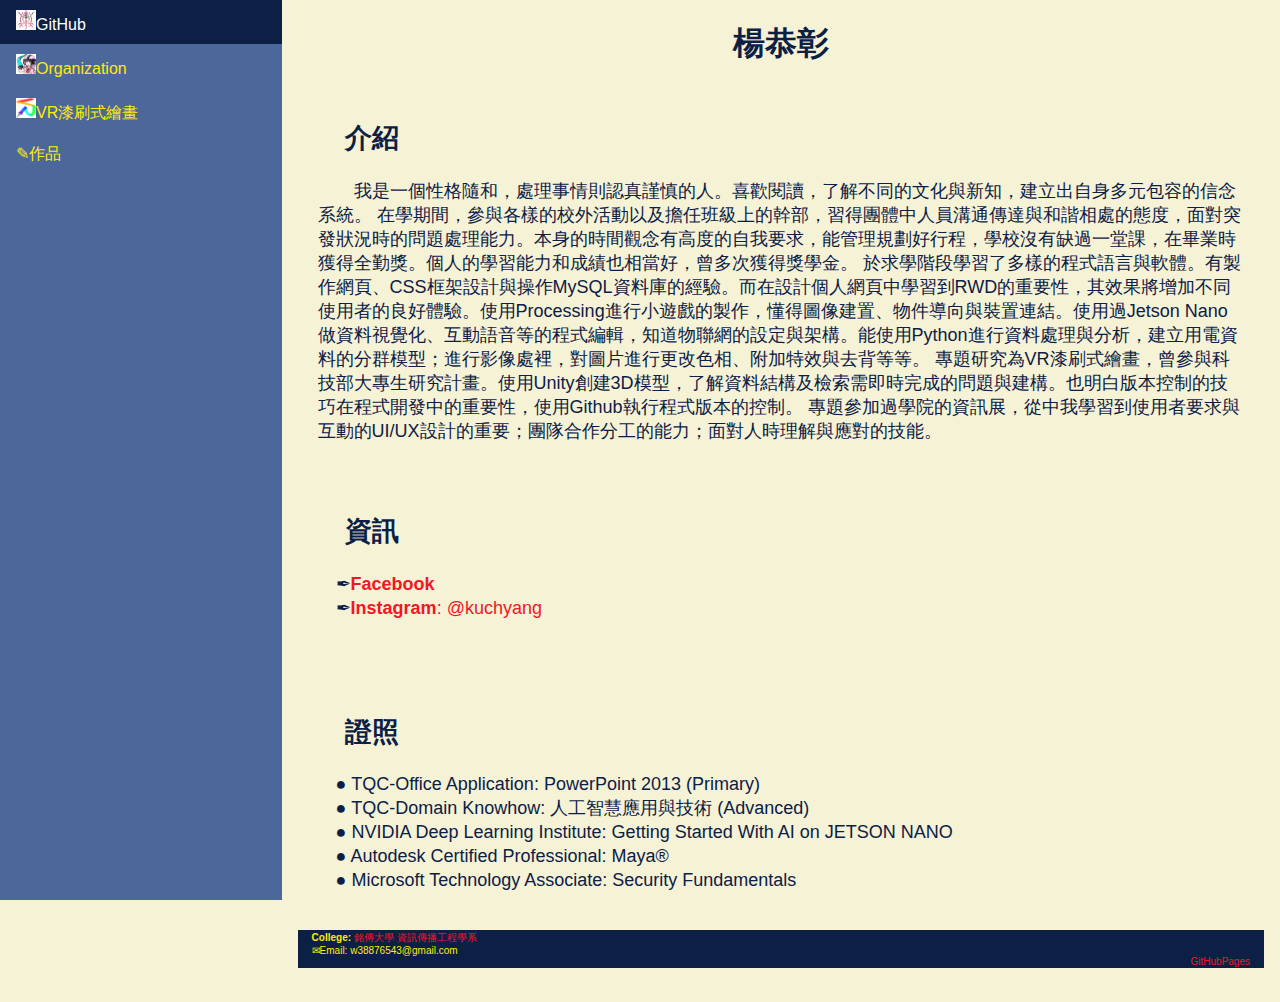
==== index.html @ 36f931e2 "Update index.html" ====
<!DOCTYPE html>
<html>
  <head>
    <title>楊恭彰 kuchyang</title>
    <meta charset="utf-8"> <meta name="viewport" content="width=device-width, initial-scale=1">
    <meta name="keywords" content="楊恭彰, kuchyang"> <meta name="description" content="楊恭彰,kuchyang"> <meta name="author" content="楊恭彰">
    <link rel="stylesheet" href="class/css/style.css">
    <link rel="icon" type="image/jpg" size="64x64 16x16 32x32" href="class/image/68319569.jpg">
    <style></style>
  </head>
  
  <body>
    
    <div class=" " >
      <ul class="sidenav">
        <li><a href="https://github.com/kuchyang" title="kuchyang"><img alt="kuchyang"style="width:20px;height:20px;"src="class/image/68319569.jpg">GitHub</a></li>
        <li><a href="https://github.com/vr-paint" title="vr-paint"><img alt="vr-paint"style="width:20px;height:20px;"src="class/image/vrpb001.png"target="_blank">Organization</a></li>
        <li><a href="https://vr-paint.github.io/brush-web/" title="VR-paint brush"><img alt="vrpb"style="width:20px;height:20px;"src="class/image/vrpb003.png">VR漆刷式繪畫</a></li>
        <li><a href="https://kuchyang.github.io/works.html" title="works">✎作品</a></li>
      </ul>
    </div>
<!--內文-->
<div class="content">
    <div style="text-align: center">
      <h1><b>楊恭彰</b></h1>
    </div>
    
    <div class="Abstract" >
      <h2>　介紹</h2>
      <p>　　我是一個性格隨和，處理事情則認真謹慎的人。喜歡閱讀，了解不同的文化與新知，建立出自身多元包容的信念系統。

在學期間，參與各樣的校外活動以及擔任班級上的幹部，習得團體中人員溝通傳達與和諧相處的態度，面對突發狀況時的問題處理能力。本身的時間觀念有高度的自我要求，能管理規劃好行程，學校沒有缺過一堂課，在畢業時獲得全勤獎。個人的學習能力和成績也相當好，曾多次獲得獎學金。

於求學階段學習了多樣的程式語言與軟體。有製作網頁、CSS框架設計與操作MySQL資料庫的經驗。而在設計個人網頁中學習到RWD的重要性，其效果將增加不同使用者的良好體驗。使用Processing進行小遊戲的製作，懂得圖像建置、物件導向與裝置連結。使用過Jetson Nano做資料視覺化、互動語音等的程式編輯，知道物聯網的設定與架構。能使用Python進行資料處理與分析，建立用電資料的分群模型；進行影像處裡，對圖片進行更改色相、附加特效與去背等等。

專題研究為VR漆刷式繪畫，曾參與科技部大專生研究計畫。使用Unity創建3D模型，了解資料結構及檢索需即時完成的問題與建構。也明白版本控制的技巧在程式開發中的重要性，使用Github執行程式版本的控制。
專題參加過學院的資訊展，從中我學習到使用者要求與互動的UI/UX設計的重要；團隊合作分工的能力；面對人時理解與應對的技能。
        
      </br>

      </p>
    </div>
    <div class="Abstract" >
      <h2>　資訊</h2>
      <p>　✒<a href="https://www.facebook.com/people/%E6%A5%8A%E6%81%AD%E5%BD%B0/100006160692085/"><b>Facebook</b></a></br>
         　✒<a href="https://www.instagram.com/kuchyang/"><b>Instagram</b>: @kuchyang</a></br>
         　

      </p>
    </div>
   
    <div class="Abstract" >
      <h2>　證照</h2>
      <p>　● TQC-Office Application: PowerPoint 2013 (Primary) </br>
         　● TQC-Domain Knowhow: 人工智慧應用與技術 (Advanced) </br>
         　● NVIDIA Deep Learning Institute: Getting Started With AI on JETSON NANO </br>
         　● Autodesk Certified Professional: Maya® </br>
         　● Microsoft Technology Associate: Security Fundamentals </br>

      </p>
    </div>


    
    <footer>
        <b>College: </b><a href="https://web.mcu.edu.tw">銘傳大學</a> 
        <a href="https://sites.google.com/mail.mcu.edu.tw/cce">資訊傳播工程學系</a></br>
        ✉Email: w38876543@gmail.com</br>
        <div style="text-align:right"><a href="https://github.com/kuchyang/kuchyang.github.io">GitHubPages</a></div>
    </footer>


</div>
  </body>

</html>
---- class/css/style.css ----
.Block_Color{/*淺黃#F5F2D6 黃#FFEB0A 夜青#4C679A 紅#EA202C 夜#0C2045*/}

.Abstract {
  /*background-color: #e6ffff;color: #000d1a;*/
  border: 0px solid black; margin: 10px; padding: 10px;
  font-size: 18px;
}

body {
  background-color:#F5F2D6;color:#0C2045;
  font-family: Arial, sans-serif; /*字型*/
  margin: 0;
}h1 {/*標題*/ text-align: center;}
footer {/* 尾腳 */
  /*padding: 5px;text-align: center;*/
  font-size: 10px; padding:1px 14px;
  background-color:#0C2045;color:#FFEB0A;
}

a{color:#F31625;text-decoration:none;/*隱藏連結底線*/}a:hover{text-decoration:underline;/*滑鼠移經時顯示底線*/}

ul.sidenav {/*導航欄*/
  list-style-type: none;
  margin: 0; padding: 0; width: 22%;/*導航欄寬(邊界)*/
  background-color: #4C679A;
  position: fixed; height: 100%; overflow: auto;
}
ul.sidenav li a {
  display: block;/*指定填充*/ color: #FFEB0A;
  padding: 10px 16px; text-decoration: none;
}
ul.sidenav li a:hover{/*鼠標移到上方時更改背景色*/
  background-color: #0C2045; color: white;
}

div.content {/*內容*/
  margin-left: 22%;/*導航欄寬(邊界)*/
  padding: 1px 16px; height: 1000px;
}

@media screen and (max-width:900px) {/*屏幕<900px,導航欄轉為頂部*/
  ul.sidenav {width: 100%; height: auto; position: relative; }
  ul.sidenav li a {float: left; padding: 15px; }
  div.content {margin-left: 0;}
}
@media screen and (max-width:400px) {/*屏幕<400px,導航欄垂直堆疊*/
  ul.sidenav li a {text-align: center; float: none; }
}










.embed-container { 
  position: relative; 
  padding-bottom: 56.25%; 長寬比
  height: 0;  overflow: hidden; max-width: 100%; 
} 
.embed-container iframe, .embed-container object, .embed-container embed { 
  position: absolute; 
  top: 0; left: 5%;  width: 90%; height: 100%; 
}
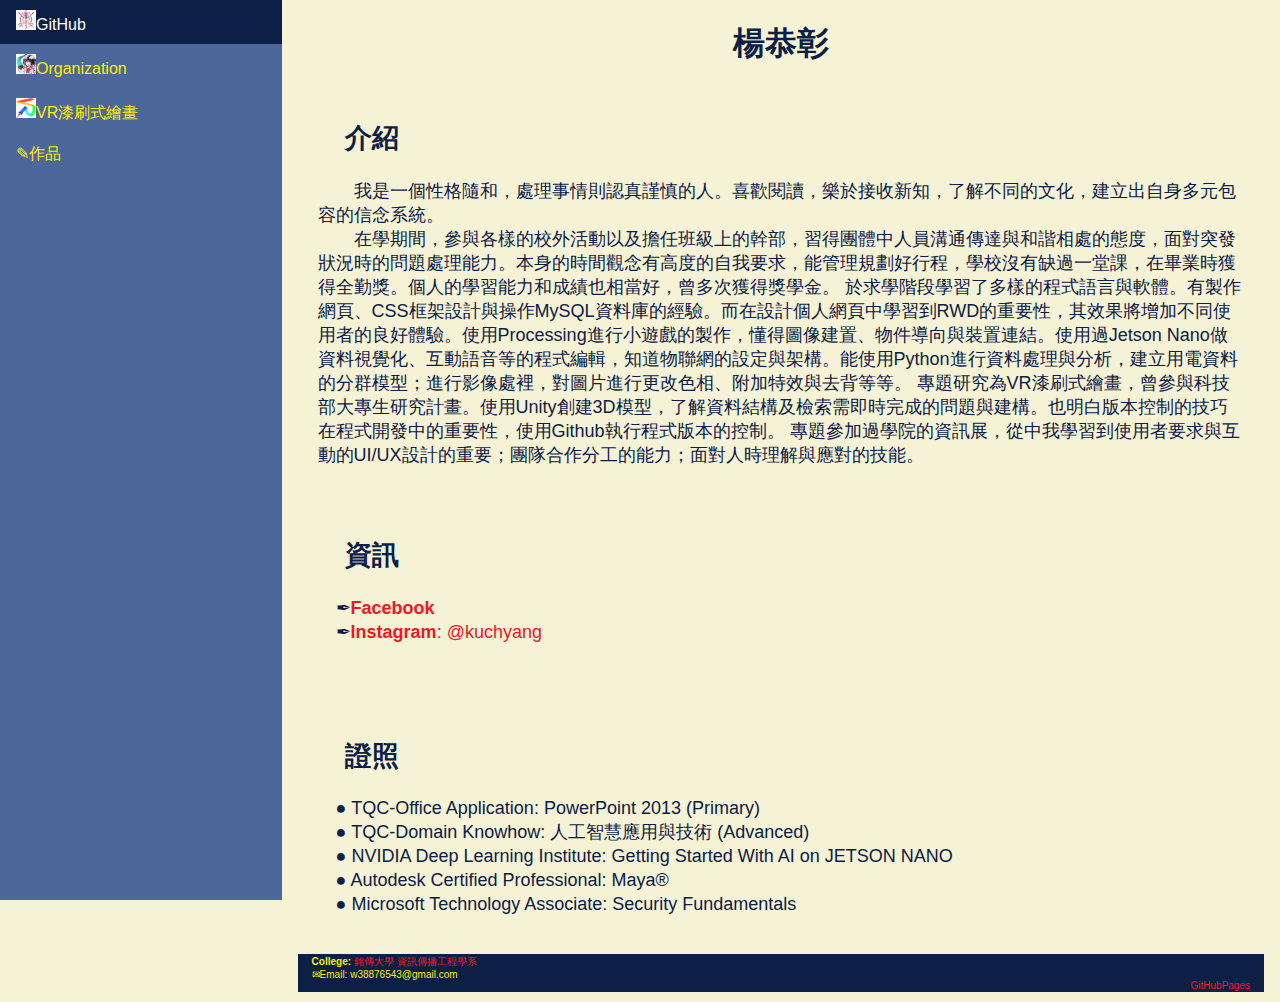
==== commit 9578ad78: "Update index.html" ====
--- a/index.html
+++ b/index.html
@@ -27,9 +27,9 @@
     
     <div class="Abstract" >
       <h2>　介紹</h2>
-      <p>　　我是一個性格隨和，處理事情則認真謹慎的人。喜歡閱讀，了解不同的文化與新知，建立出自身多元包容的信念系統。
+      <p>　　我是一個性格隨和，處理事情則認真謹慎的人。喜歡閱讀，樂於接收新知，了解不同的文化，建立出自身多元包容的信念系統。</br>
 
-在學期間，參與各樣的校外活動以及擔任班級上的幹部，習得團體中人員溝通傳達與和諧相處的態度，面對突發狀況時的問題處理能力。本身的時間觀念有高度的自我要求，能管理規劃好行程，學校沒有缺過一堂課，在畢業時獲得全勤獎。個人的學習能力和成績也相當好，曾多次獲得獎學金。
+　　在學期間，參與各樣的校外活動以及擔任班級上的幹部，習得團體中人員溝通傳達與和諧相處的態度，面對突發狀況時的問題處理能力。本身的時間觀念有高度的自我要求，能管理規劃好行程，學校沒有缺過一堂課，在畢業時獲得全勤獎。個人的學習能力和成績也相當好，曾多次獲得獎學金。
 
 於求學階段學習了多樣的程式語言與軟體。有製作網頁、CSS框架設計與操作MySQL資料庫的經驗。而在設計個人網頁中學習到RWD的重要性，其效果將增加不同使用者的良好體驗。使用Processing進行小遊戲的製作，懂得圖像建置、物件導向與裝置連結。使用過Jetson Nano做資料視覺化、互動語音等的程式編輯，知道物聯網的設定與架構。能使用Python進行資料處理與分析，建立用電資料的分群模型；進行影像處裡，對圖片進行更改色相、附加特效與去背等等。
 
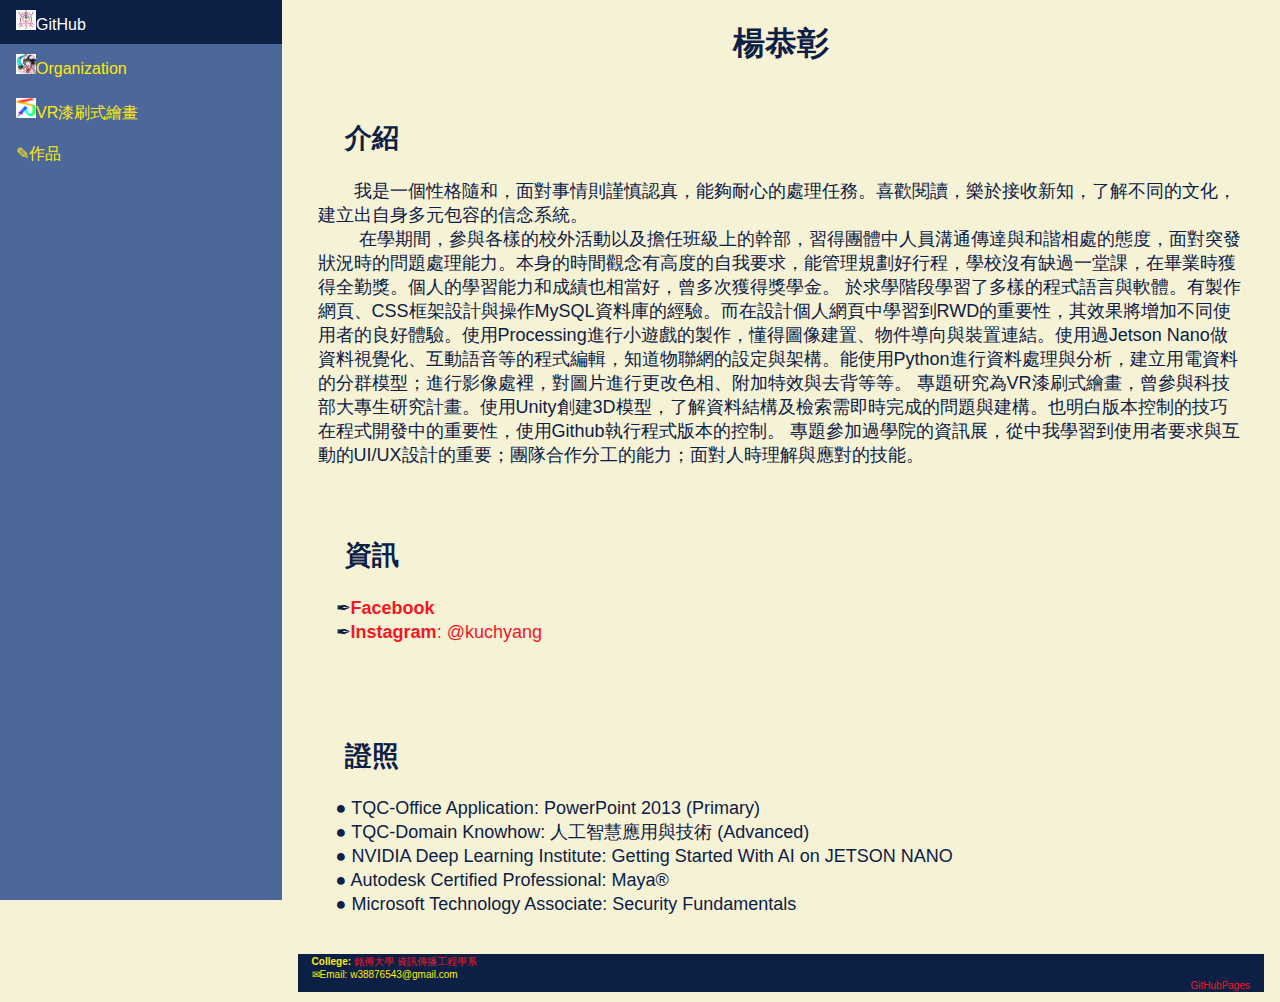
==== commit c4d97101: "Update index.html" ====
--- a/index.html
+++ b/index.html
@@ -27,9 +27,9 @@
     
     <div class="Abstract" >
       <h2>　介紹</h2>
-      <p>　　我是一個性格隨和，處理事情則認真謹慎的人。喜歡閱讀，樂於接收新知，了解不同的文化，建立出自身多元包容的信念系統。</br>
+      <p>　　我是一個性格隨和，面對事情則謹慎認真，能夠耐心的處理任務。喜歡閱讀，樂於接收新知，了解不同的文化，建立出自身多元包容的信念系統。</br>　　
 
-　　在學期間，參與各樣的校外活動以及擔任班級上的幹部，習得團體中人員溝通傳達與和諧相處的態度，面對突發狀況時的問題處理能力。本身的時間觀念有高度的自我要求，能管理規劃好行程，學校沒有缺過一堂課，在畢業時獲得全勤獎。個人的學習能力和成績也相當好，曾多次獲得獎學金。
+在學期間，參與各樣的校外活動以及擔任班級上的幹部，習得團體中人員溝通傳達與和諧相處的態度，面對突發狀況時的問題處理能力。本身的時間觀念有高度的自我要求，能管理規劃好行程，學校沒有缺過一堂課，在畢業時獲得全勤獎。個人的學習能力和成績也相當好，曾多次獲得獎學金。
 
 於求學階段學習了多樣的程式語言與軟體。有製作網頁、CSS框架設計與操作MySQL資料庫的經驗。而在設計個人網頁中學習到RWD的重要性，其效果將增加不同使用者的良好體驗。使用Processing進行小遊戲的製作，懂得圖像建置、物件導向與裝置連結。使用過Jetson Nano做資料視覺化、互動語音等的程式編輯，知道物聯網的設定與架構。能使用Python進行資料處理與分析，建立用電資料的分群模型；進行影像處裡，對圖片進行更改色相、附加特效與去背等等。
 
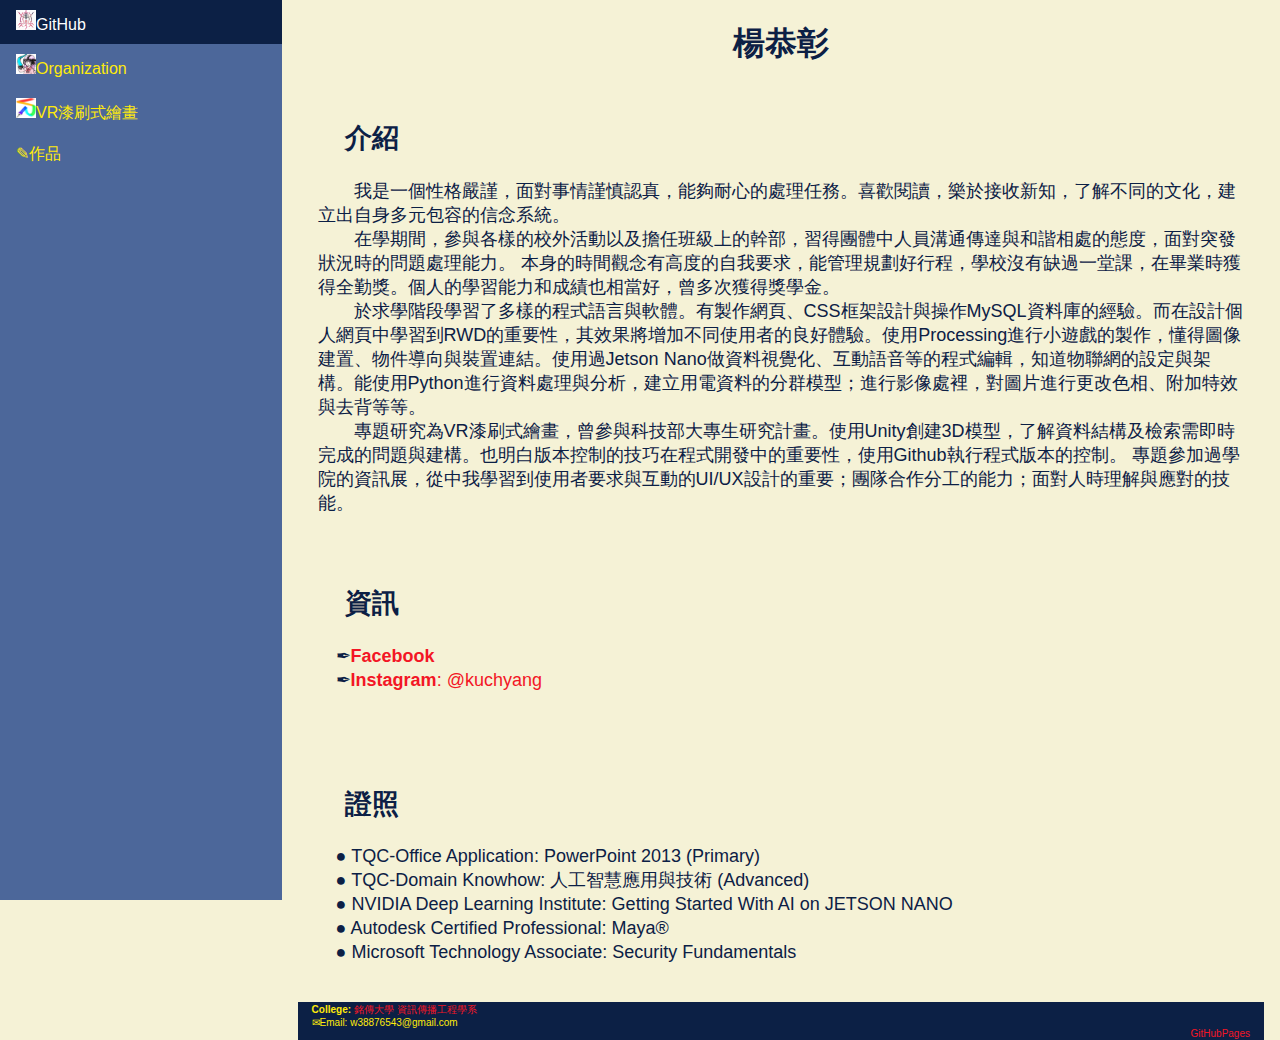
==== commit a9bf447d: "Update index.html" ====
--- a/index.html
+++ b/index.html
@@ -27,14 +27,16 @@
     
     <div class="Abstract" >
       <h2>　介紹</h2>
-      <p>　　我是一個性格隨和，面對事情則謹慎認真，能夠耐心的處理任務。喜歡閱讀，樂於接收新知，了解不同的文化，建立出自身多元包容的信念系統。</br>　　
+      <p>　　我是一個性格嚴謹，面對事情謹慎認真，能夠耐心的處理任務。喜歡閱讀，樂於接收新知，了解不同的文化，建立出自身多元包容的信念系統。
+        
+        </br>　　在學期間，參與各樣的校外活動以及擔任班級上的幹部，習得團體中人員溝通傳達與和諧相處的態度，面對突發狀況時的問題處理能力。
+        本身的時間觀念有高度的自我要求，能管理規劃好行程，學校沒有缺過一堂課，在畢業時獲得全勤獎。個人的學習能力和成績也相當好，曾多次獲得獎學金。
+        
+        </br>　　於求學階段學習了多樣的程式語言與軟體。有製作網頁、CSS框架設計與操作MySQL資料庫的經驗。而在設計個人網頁中學習到RWD的重要性，其效果將增加不同使用者的良好體驗。使用Processing進行小遊戲的製作，懂得圖像建置、物件導向與裝置連結。使用過Jetson Nano做資料視覺化、互動語音等的程式編輯，知道物聯網的設定與架構。能使用Python進行資料處理與分析，建立用電資料的分群模型；進行影像處裡，對圖片進行更改色相、附加特效與去背等等。
+</br>　　專題研究為VR漆刷式繪畫，曾參與科技部大專生研究計畫。使用Unity創建3D模型，了解資料結構及檢索需即時完成的問題與建構。也明白版本控制的技巧在程式開發中的重要性，使用Github執行程式版本的控制。
+專題參加過學院的資訊展，從中我學習到使用者要求與互動的UI/UX設計的重要；團隊合作分工的能力；面對人時理解與應對的技能。
 
-在學期間，參與各樣的校外活動以及擔任班級上的幹部，習得團體中人員溝通傳達與和諧相處的態度，面對突發狀況時的問題處理能力。本身的時間觀念有高度的自我要求，能管理規劃好行程，學校沒有缺過一堂課，在畢業時獲得全勤獎。個人的學習能力和成績也相當好，曾多次獲得獎學金。
 
-於求學階段學習了多樣的程式語言與軟體。有製作網頁、CSS框架設計與操作MySQL資料庫的經驗。而在設計個人網頁中學習到RWD的重要性，其效果將增加不同使用者的良好體驗。使用Processing進行小遊戲的製作，懂得圖像建置、物件導向與裝置連結。使用過Jetson Nano做資料視覺化、互動語音等的程式編輯，知道物聯網的設定與架構。能使用Python進行資料處理與分析，建立用電資料的分群模型；進行影像處裡，對圖片進行更改色相、附加特效與去背等等。
-
-專題研究為VR漆刷式繪畫，曾參與科技部大專生研究計畫。使用Unity創建3D模型，了解資料結構及檢索需即時完成的問題與建構。也明白版本控制的技巧在程式開發中的重要性，使用Github執行程式版本的控制。
-專題參加過學院的資訊展，從中我學習到使用者要求與互動的UI/UX設計的重要；團隊合作分工的能力；面對人時理解與應對的技能。
         
       </br>
 
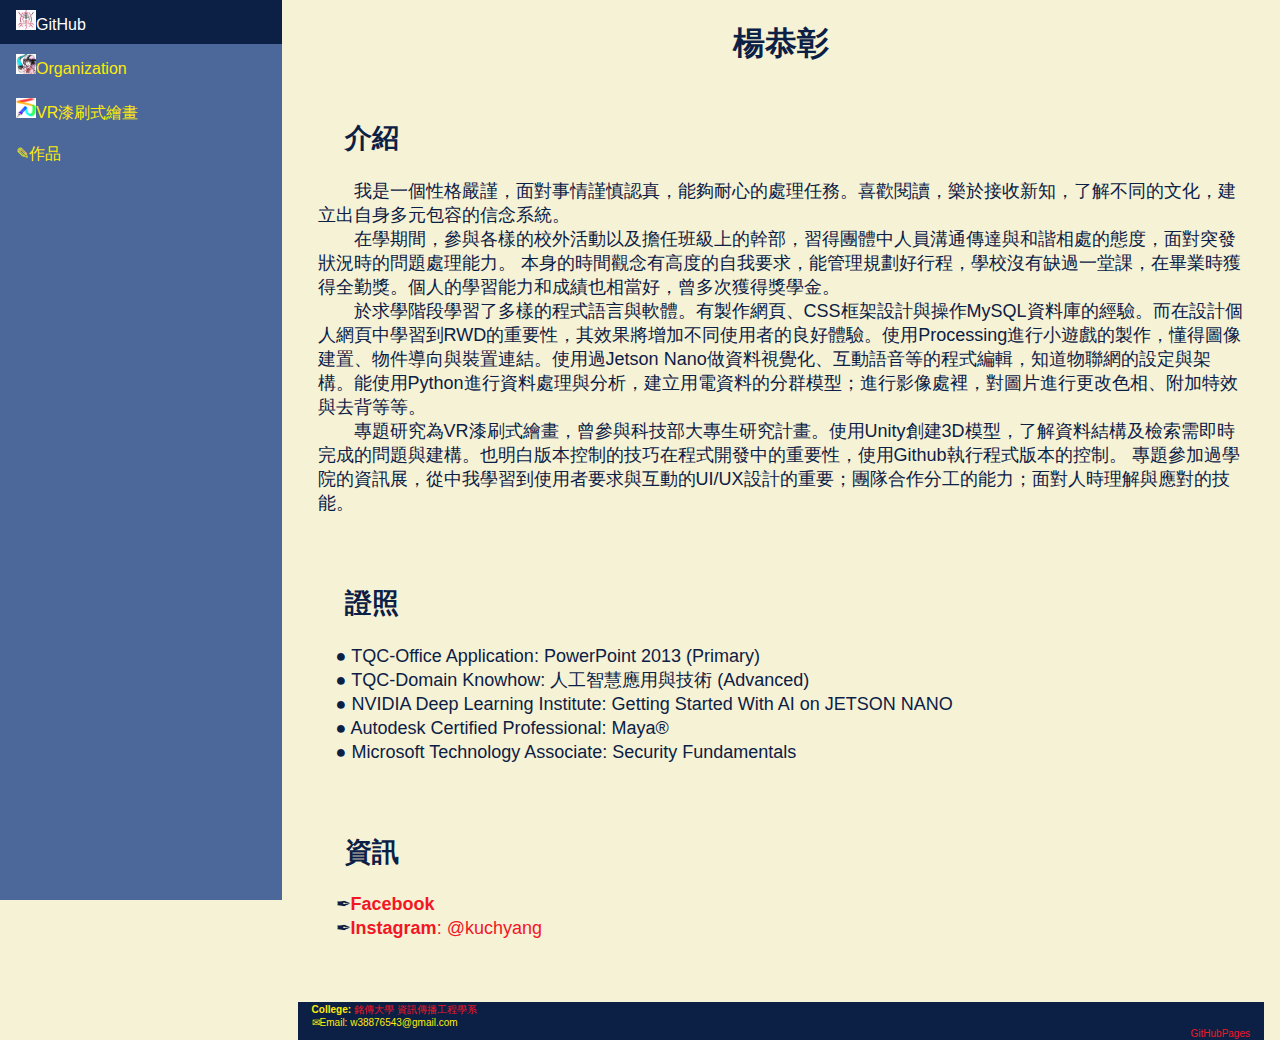
==== commit 749b32e7: "Update index.html" ====
--- a/index.html
+++ b/index.html
@@ -42,14 +42,7 @@
 
       </p>
     </div>
-    <div class="Abstract" >
-      <h2>　資訊</h2>
-      <p>　✒<a href="https://www.facebook.com/people/%E6%A5%8A%E6%81%AD%E5%BD%B0/100006160692085/"><b>Facebook</b></a></br>
-         　✒<a href="https://www.instagram.com/kuchyang/"><b>Instagram</b>: @kuchyang</a></br>
-         　
-
-      </p>
-    </div>
+   
    
     <div class="Abstract" >
       <h2>　證照</h2>
@@ -62,6 +55,14 @@
       </p>
     </div>
 
+    <div class="Abstract" >
+      <h2>　資訊</h2>
+      <p>　✒<a href="https://www.facebook.com/people/%E6%A5%8A%E6%81%AD%E5%BD%B0/100006160692085/"><b>Facebook</b></a></br>
+         　✒<a href="https://www.instagram.com/kuchyang/"><b>Instagram</b>: @kuchyang</a></br>
+         　
+
+      </p>
+    </div>
 
     
     <footer>
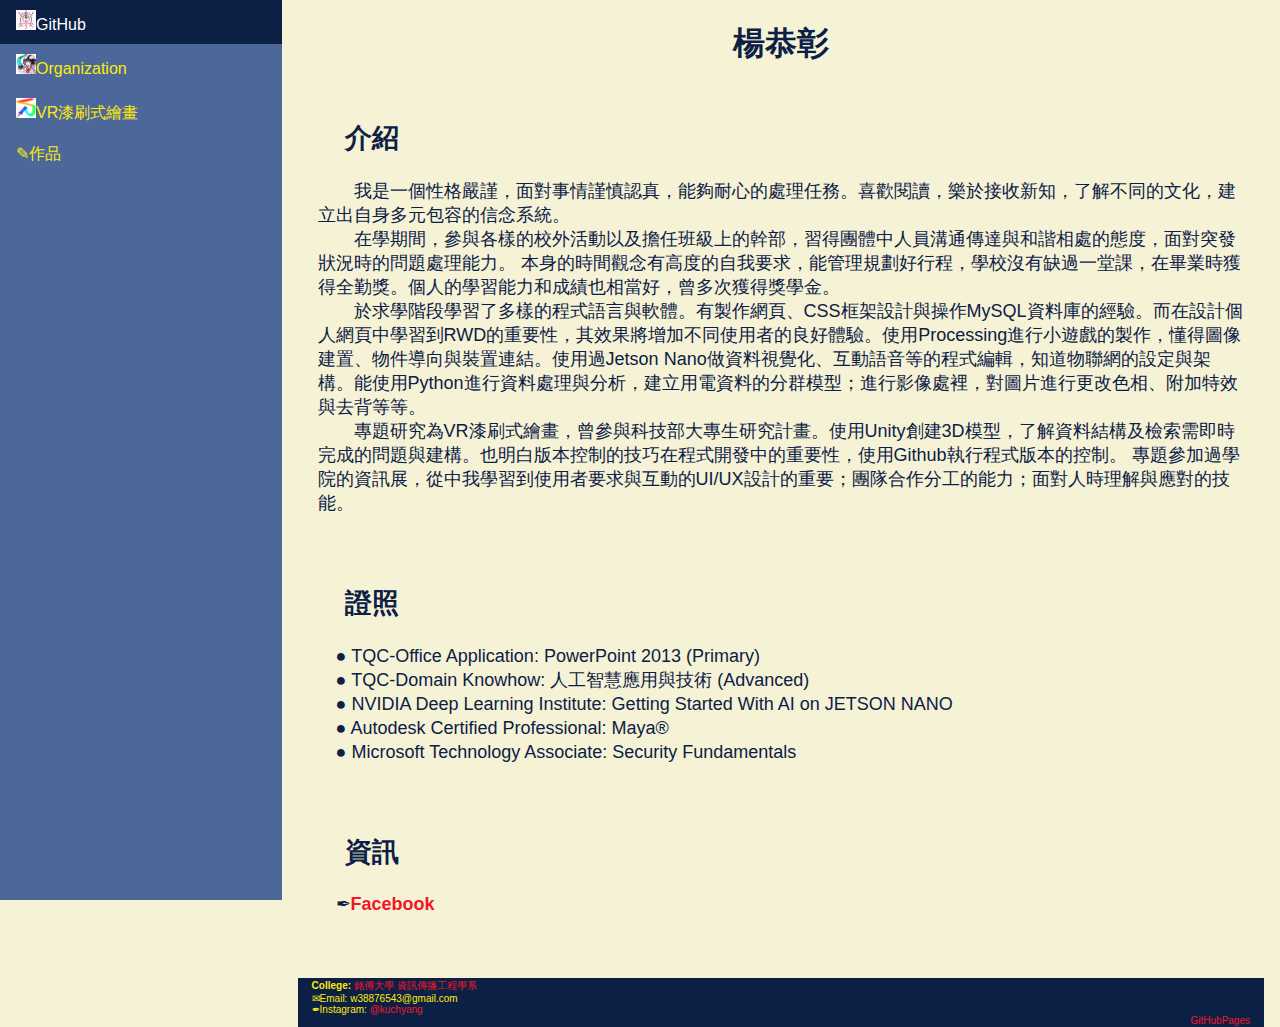
==== commit d1180b74: "Update index.html" ====
--- a/index.html
+++ b/index.html
@@ -58,7 +58,7 @@
     <div class="Abstract" >
       <h2>　資訊</h2>
       <p>　✒<a href="https://www.facebook.com/people/%E6%A5%8A%E6%81%AD%E5%BD%B0/100006160692085/"><b>Facebook</b></a></br>
-         　✒<a href="https://www.instagram.com/kuchyang/"><b>Instagram</b>: @kuchyang</a></br>
+         　
          　
 
       </p>
@@ -69,6 +69,7 @@
         <b>College: </b><a href="https://web.mcu.edu.tw">銘傳大學</a> 
         <a href="https://sites.google.com/mail.mcu.edu.tw/cce">資訊傳播工程學系</a></br>
         ✉Email: w38876543@gmail.com</br>
+        ✒Instagram: <a href="https://www.instagram.com/kuchyang/">@kuchyang</a></br>
         <div style="text-align:right"><a href="https://github.com/kuchyang/kuchyang.github.io">GitHubPages</a></div>
     </footer>
 
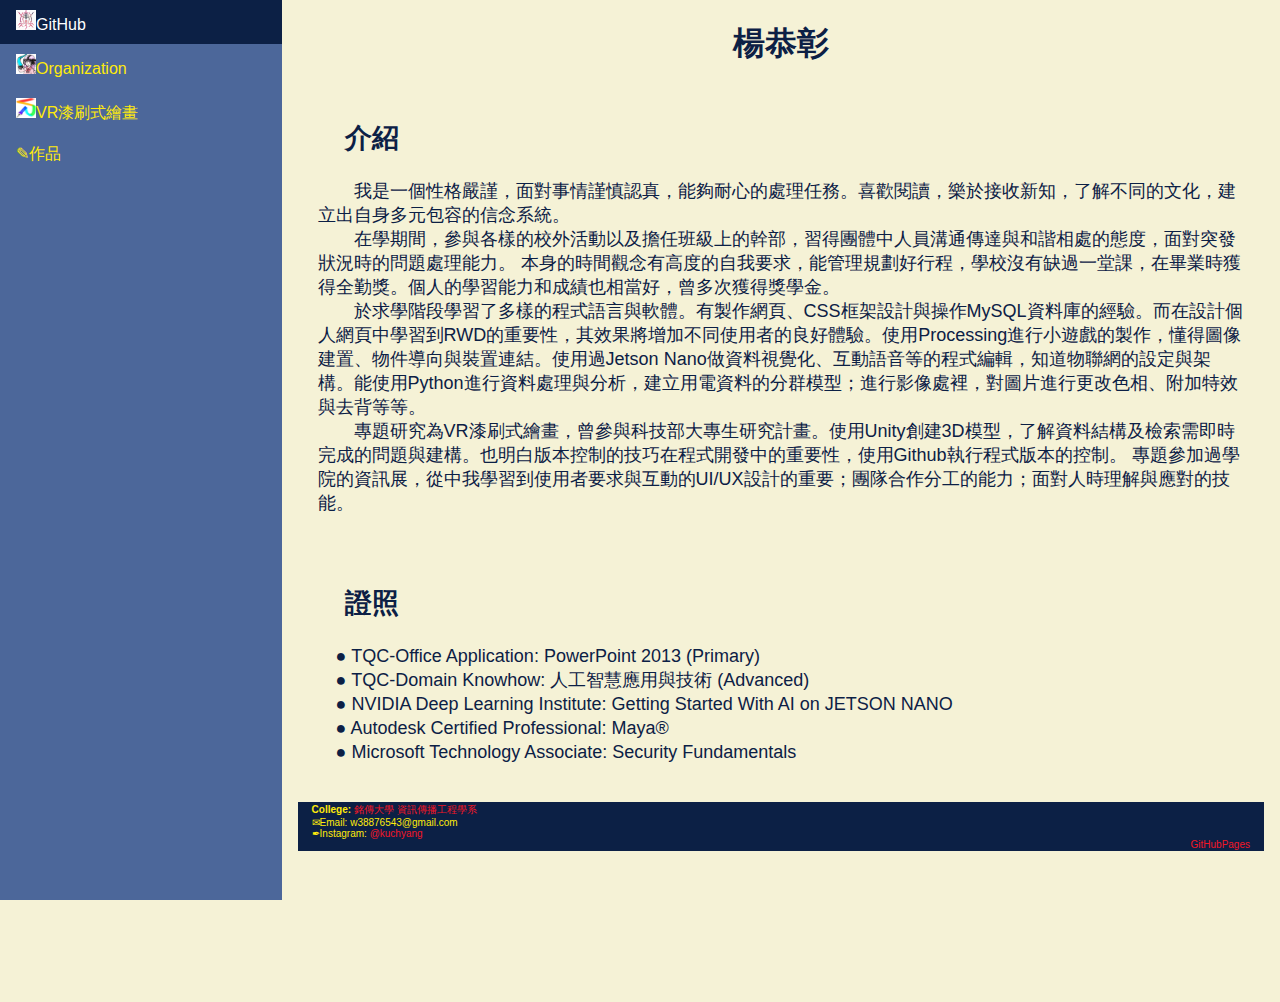
==== commit 58aac586: "Update index.html" ====
--- a/index.html
+++ b/index.html
@@ -55,14 +55,7 @@
       </p>
     </div>
 
-    <div class="Abstract" >
-      <h2>　資訊</h2>
-      <p>　✒<a href="https://www.facebook.com/people/%E6%A5%8A%E6%81%AD%E5%BD%B0/100006160692085/"><b>Facebook</b></a></br>
-         　
-         　
-
-      </p>
-    </div>
+    
 
     
     <footer>
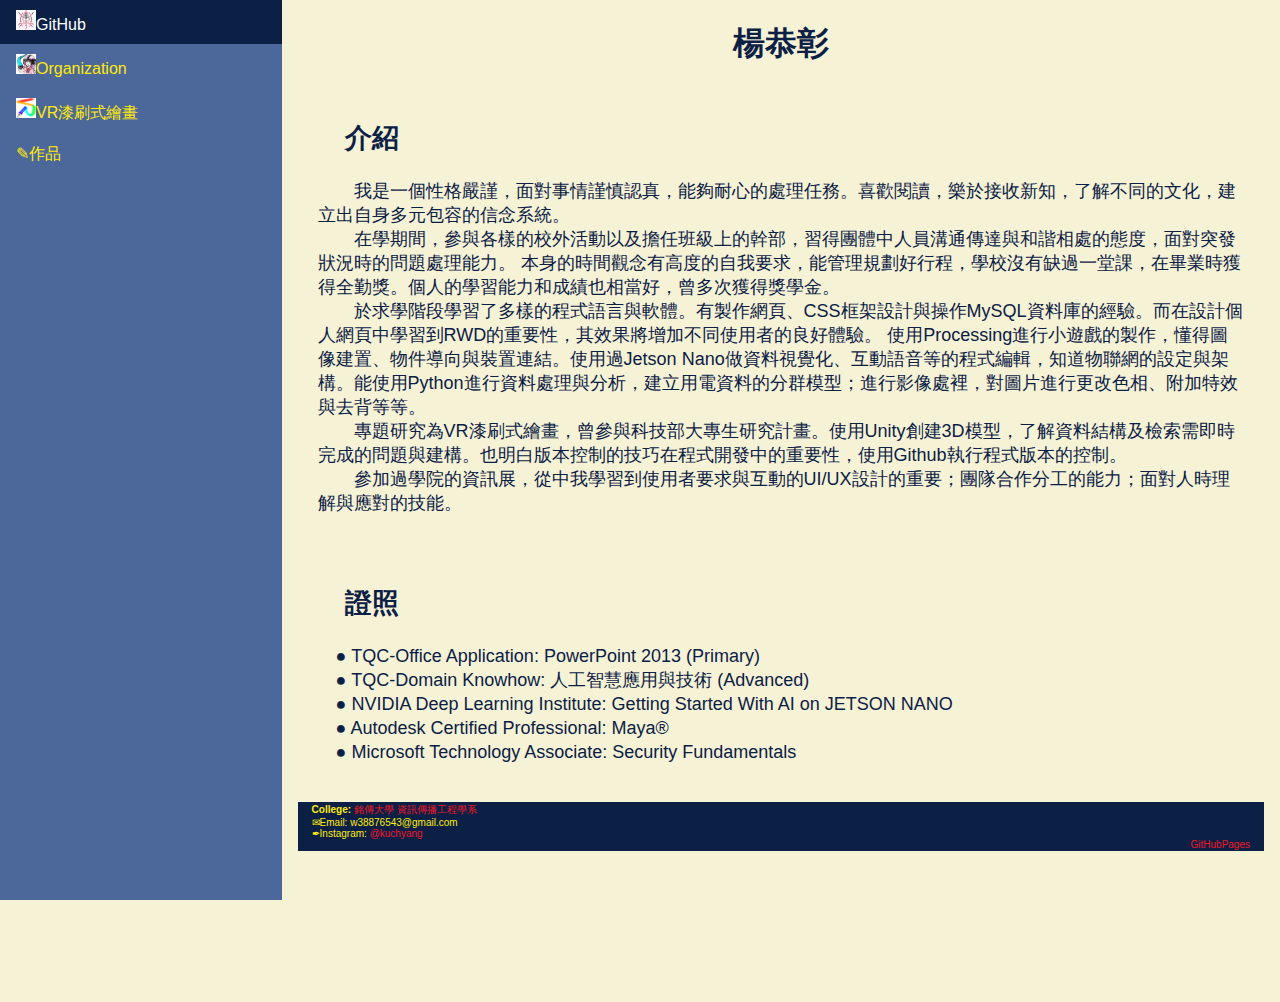
==== commit 44e20dba: "Update index.html" ====
--- a/index.html
+++ b/index.html
@@ -31,13 +31,10 @@
         
         </br>　　在學期間，參與各樣的校外活動以及擔任班級上的幹部，習得團體中人員溝通傳達與和諧相處的態度，面對突發狀況時的問題處理能力。
         本身的時間觀念有高度的自我要求，能管理規劃好行程，學校沒有缺過一堂課，在畢業時獲得全勤獎。個人的學習能力和成績也相當好，曾多次獲得獎學金。
-        
-        </br>　　於求學階段學習了多樣的程式語言與軟體。有製作網頁、CSS框架設計與操作MySQL資料庫的經驗。而在設計個人網頁中學習到RWD的重要性，其效果將增加不同使用者的良好體驗。使用Processing進行小遊戲的製作，懂得圖像建置、物件導向與裝置連結。使用過Jetson Nano做資料視覺化、互動語音等的程式編輯，知道物聯網的設定與架構。能使用Python進行資料處理與分析，建立用電資料的分群模型；進行影像處裡，對圖片進行更改色相、附加特效與去背等等。
-</br>　　專題研究為VR漆刷式繪畫，曾參與科技部大專生研究計畫。使用Unity創建3D模型，了解資料結構及檢索需即時完成的問題與建構。也明白版本控制的技巧在程式開發中的重要性，使用Github執行程式版本的控制。
-專題參加過學院的資訊展，從中我學習到使用者要求與互動的UI/UX設計的重要；團隊合作分工的能力；面對人時理解與應對的技能。
-
-
-        
+        </br>　　於求學階段學習了多樣的程式語言與軟體。有製作網頁、CSS框架設計與操作MySQL資料庫的經驗。而在設計個人網頁中學習到RWD的重要性，其效果將增加不同使用者的良好體驗。
+        使用Processing進行小遊戲的製作，懂得圖像建置、物件導向與裝置連結。使用過Jetson Nano做資料視覺化、互動語音等的程式編輯，知道物聯網的設定與架構。能使用Python進行資料處理與分析，建立用電資料的分群模型；進行影像處裡，對圖片進行更改色相、附加特效與去背等等。
+        </br>　　專題研究為VR漆刷式繪畫，曾參與科技部大專生研究計畫。使用Unity創建3D模型，了解資料結構及檢索需即時完成的問題與建構。也明白版本控制的技巧在程式開發中的重要性，使用Github執行程式版本的控制。
+        </br>　　參加過學院的資訊展，從中我學習到使用者要求與互動的UI/UX設計的重要；團隊合作分工的能力；面對人時理解與應對的技能。
       </br>
 
       </p>
